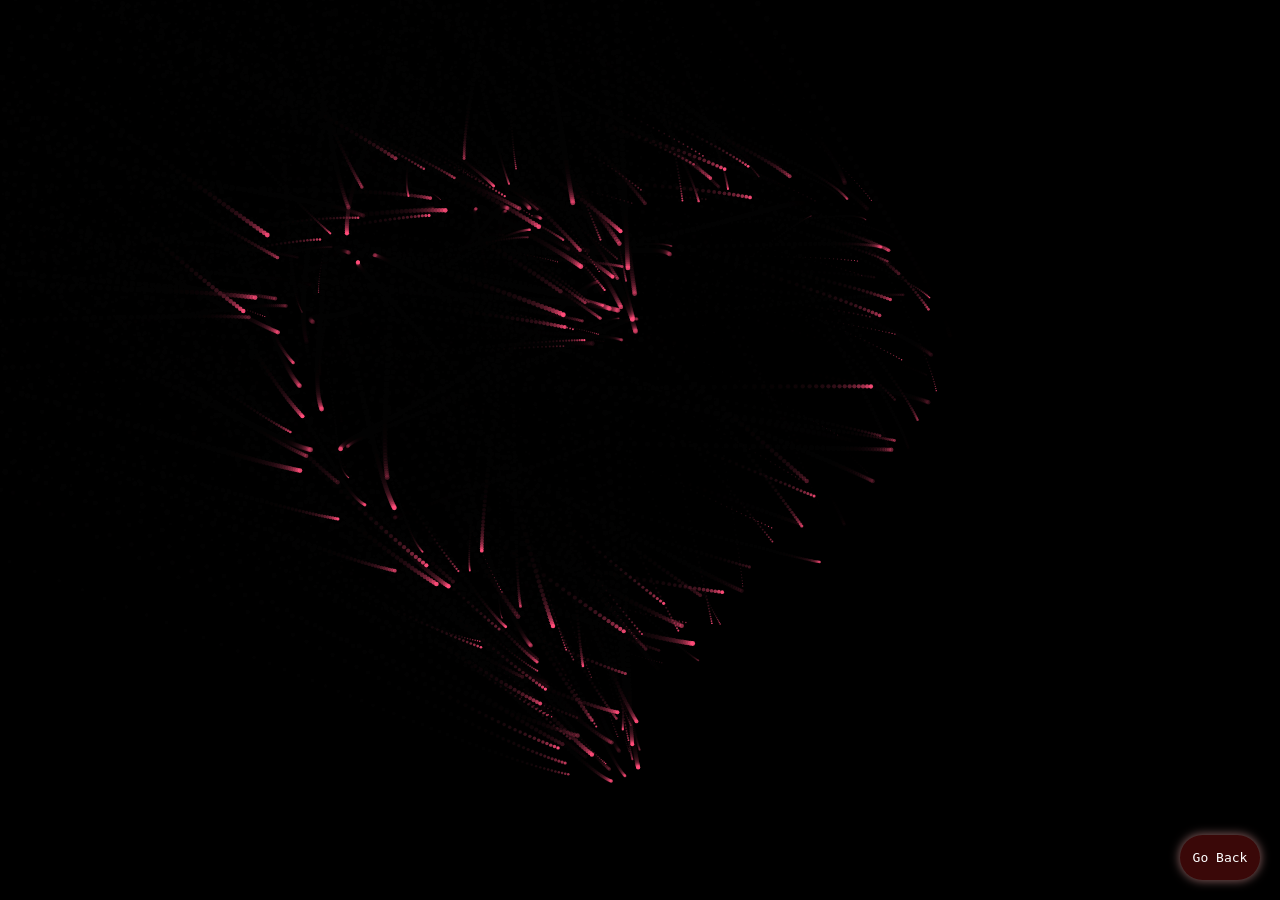
==== animation.html @ d70a6f24 "Update animation.html" ====
<!DOCTYPE html>
<html lang="en">
<head>
  <meta charset="UTF-8">
  <meta name="viewport" content="width=device-width, initial-scale=1.0">
  <title>Animation</title>
  <link rel="stylesheet" href="style.css">
</head>
<body>
  <a href="index.html"> <div class="back">
    Go Back
  </div></a>
  <canvas id="canvas"></canvas>
  <script src="script.js"></script>
  <audio id="audio" src="How Sweet.mp3"  autoplay loop ></audio>
</body>
</html>
---- style.css ----
canvas{
  position : absolute;
  left : 0;
  top : 0;
  width : 100%;
  height : 100%;
  background : #00000033;
}
body{
  background : rgb(46, 23, 23);
  margin : 0;
  padding : 0;
  display : flex;
  justify-content : center;
  align-items : center;
  height : 100vh;
}
.container{
  background : rgb(58, 8, 8);
  box-shadow : 0 0 10px 1px rgb(130, 90, 90);
  width : 200px;
  height : 30px;
  display : flex;
  padding-top : 15px;
  justify-content : center;
  color : white;
  font-family : monospace;
  border-radius : 25px;
}
a{
  color : white;
  text-decoration : none;
}
audio{
  display : none;
}
.back {
  background : rgb(58, 8, 8);
  box-shadow : 0 0 10px 1px rgb(130, 90, 90);
  width : 80px;
  height : 30px;
  display : flex;
  padding-top : 15px;
  justify-content : center;
  color : white;
  font-family : monospace;
  border-radius : 25px;
  position: fixed;
  bottom: 20px;
  right: 20px;
  z-index: 999;
}
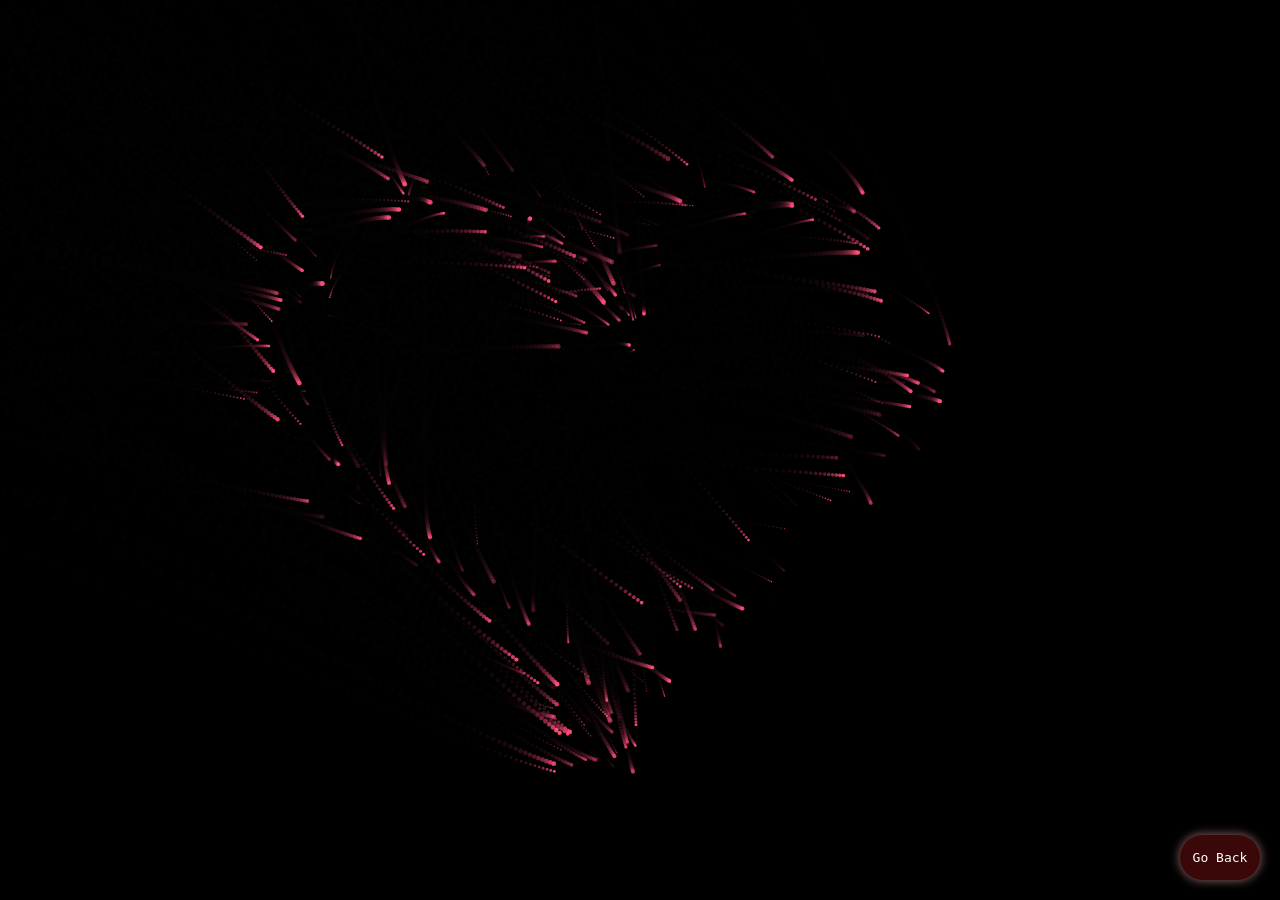
==== commit 5cd7220d: "Update animation.html" ====
--- a/animation.html
+++ b/animation.html
@@ -12,6 +12,6 @@
   </div></a>
   <canvas id="canvas"></canvas>
   <script src="script.js"></script>
-  <audio id="audio" src="How Sweet.mp3"  autoplay loop ></audio>
+  <audio id="audio" src="How Sweet.mp3"  loop ></audio>
 </body>
 </html>
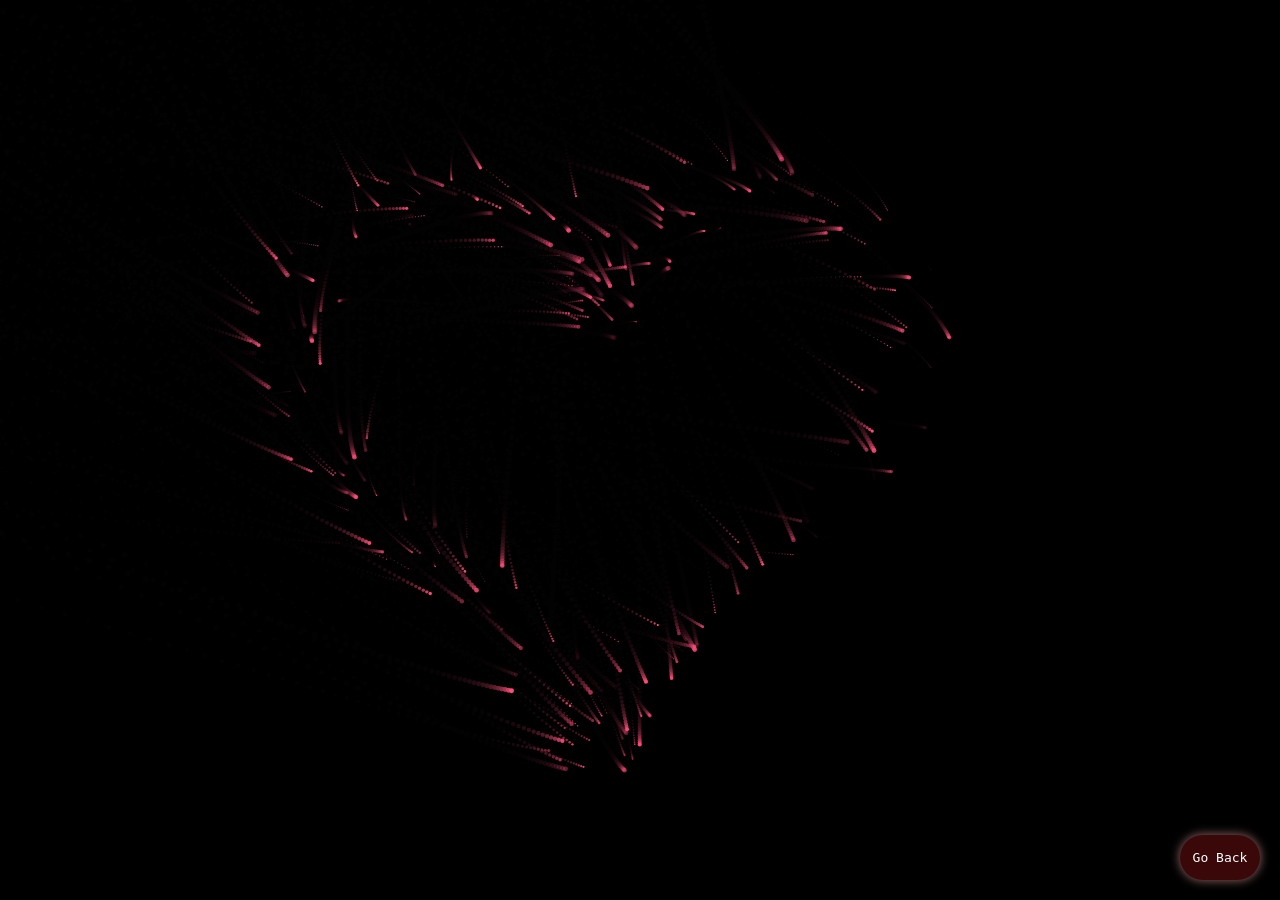
==== commit f27b7ad9: "Update animation.html" ====
--- a/animation.html
+++ b/animation.html
@@ -12,6 +12,6 @@
   </div></a>
   <canvas id="canvas"></canvas>
   <script src="script.js"></script>
-  <audio id="audio" src="How Sweet.mp3"  loop ></audio>
+  <audio id="audio" src="How Sweet.mp3"  autoplay loop ></audio>
 </body>
 </html>
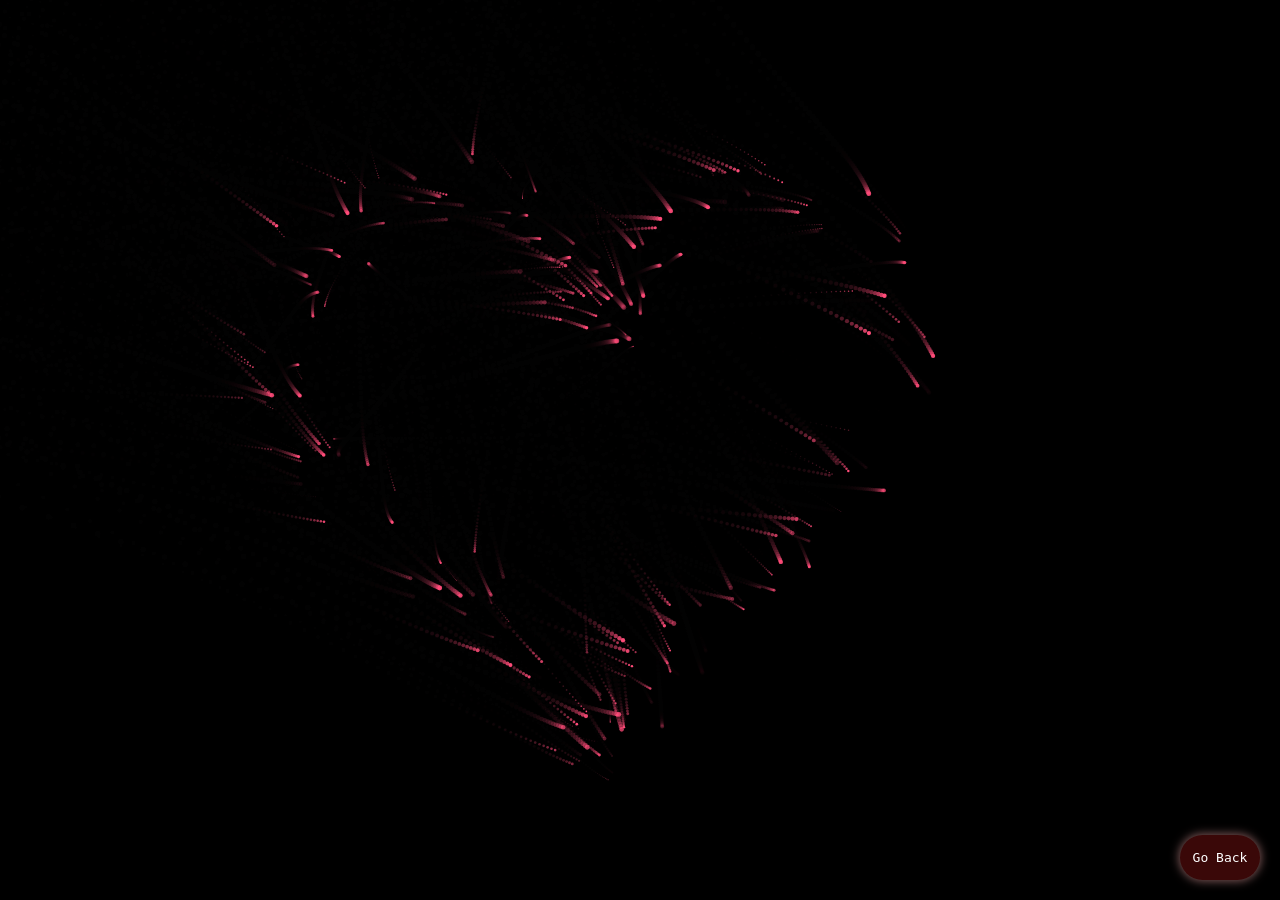
==== commit 7083778e: "Update animation.html" ====
--- a/animation.html
+++ b/animation.html
@@ -12,6 +12,9 @@
   </div></a>
   <canvas id="canvas"></canvas>
   <script src="script.js"></script>
-  <audio id="audio" src="How Sweet.mp3"  autoplay loop ></audio>
+  <audio id="audio" autoplay loop>
+    <source src="How Sweet.mp3" type="audio/mpeg">
+    Your browser does not support the audio element.
+</audio>
 </body>
 </html>
--- a/style.css
+++ b/style.css
@@ -31,7 +31,7 @@
   color : white;
   text-decoration : none;
 }
-audio{
+#audio{
   display : none;
 }
 .back {
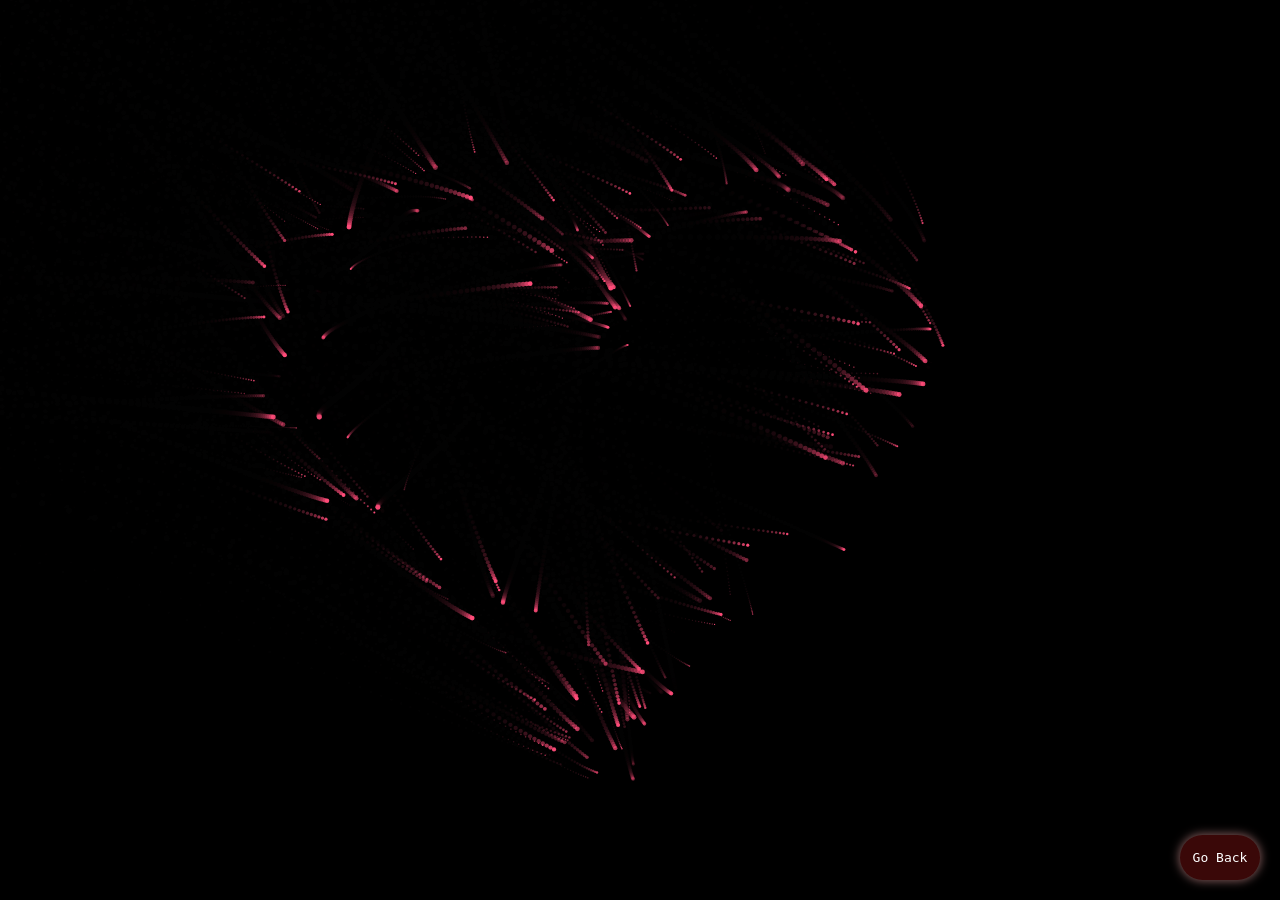
==== commit b228f2b3: "Update animation.html" ====
--- a/animation.html
+++ b/animation.html
@@ -14,7 +14,6 @@
   <script src="script.js"></script>
   <audio id="audio" autoplay loop>
     <source src="How Sweet.mp3" type="audio/mpeg">
-    Your browser does not support the audio element.
 </audio>
 </body>
 </html>
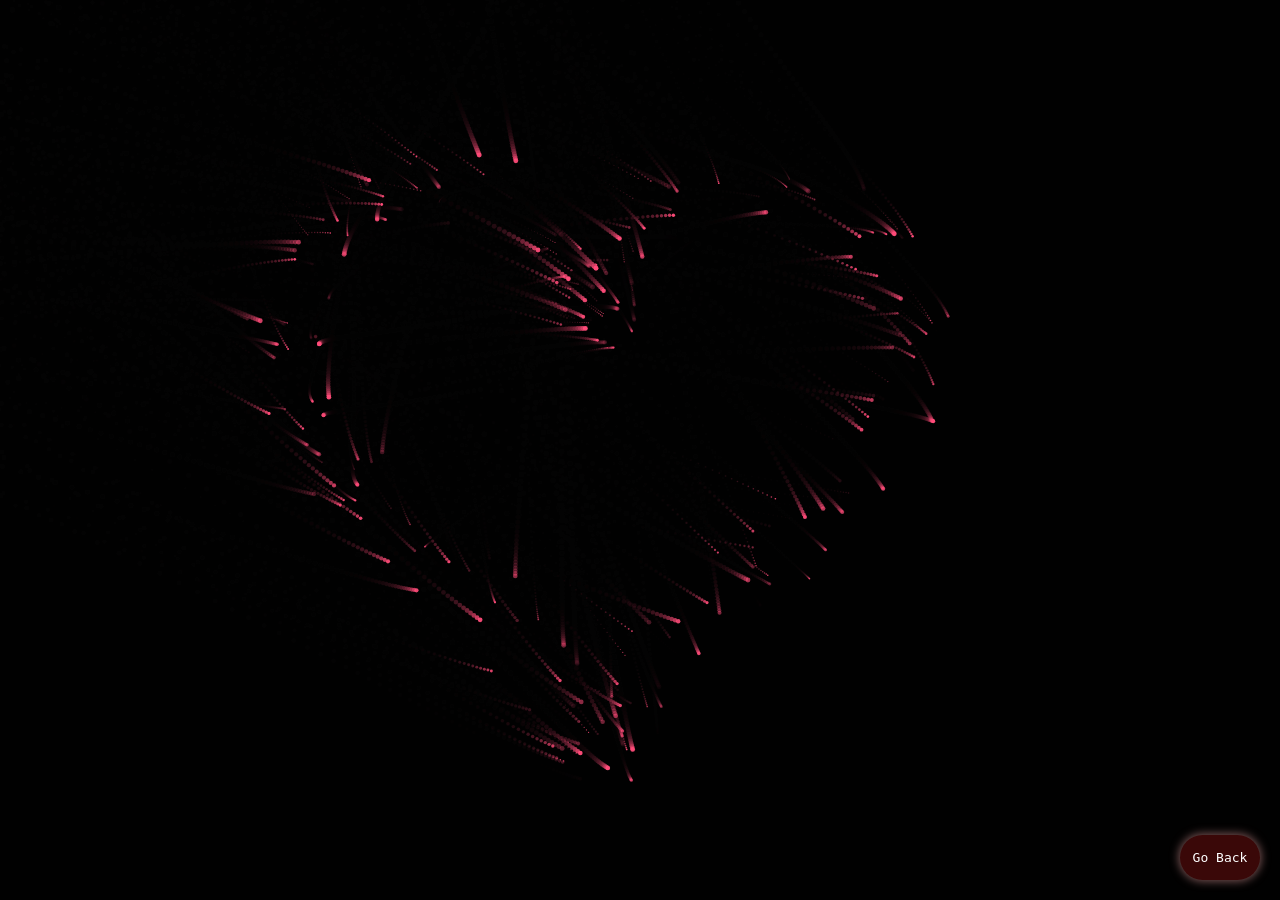
==== commit cbae5439: "update" ====
--- a/animation.html
+++ b/animation.html
@@ -12,8 +12,14 @@
   </div></a>
   <canvas id="canvas"></canvas>
   <script src="script.js"></script>
-  <audio id="audio" autoplay loop>
-    <source src="How Sweet.mp3" type="audio/mpeg">
-</audio>
+  <audio id="audio" src="How Sweet.mp3" loop autoplay></audio>
+ <script>
+    function startExperience() {
+      document.getElementById('audio').play();
+      const overlay = document.getElementById('overlay');
+      overlay.style.opacity = '0';
+      setTimeout(() => overlay.remove(), 600);
+    }
+  </script>
 </body>
 </html>
--- a/style.css
+++ b/style.css
@@ -4,7 +4,7 @@
   top : 0;
   width : 100%;
   height : 100%;
-  background : #00000033;
+  background : pink;
 }
 body{
   background : rgb(46, 23, 23);
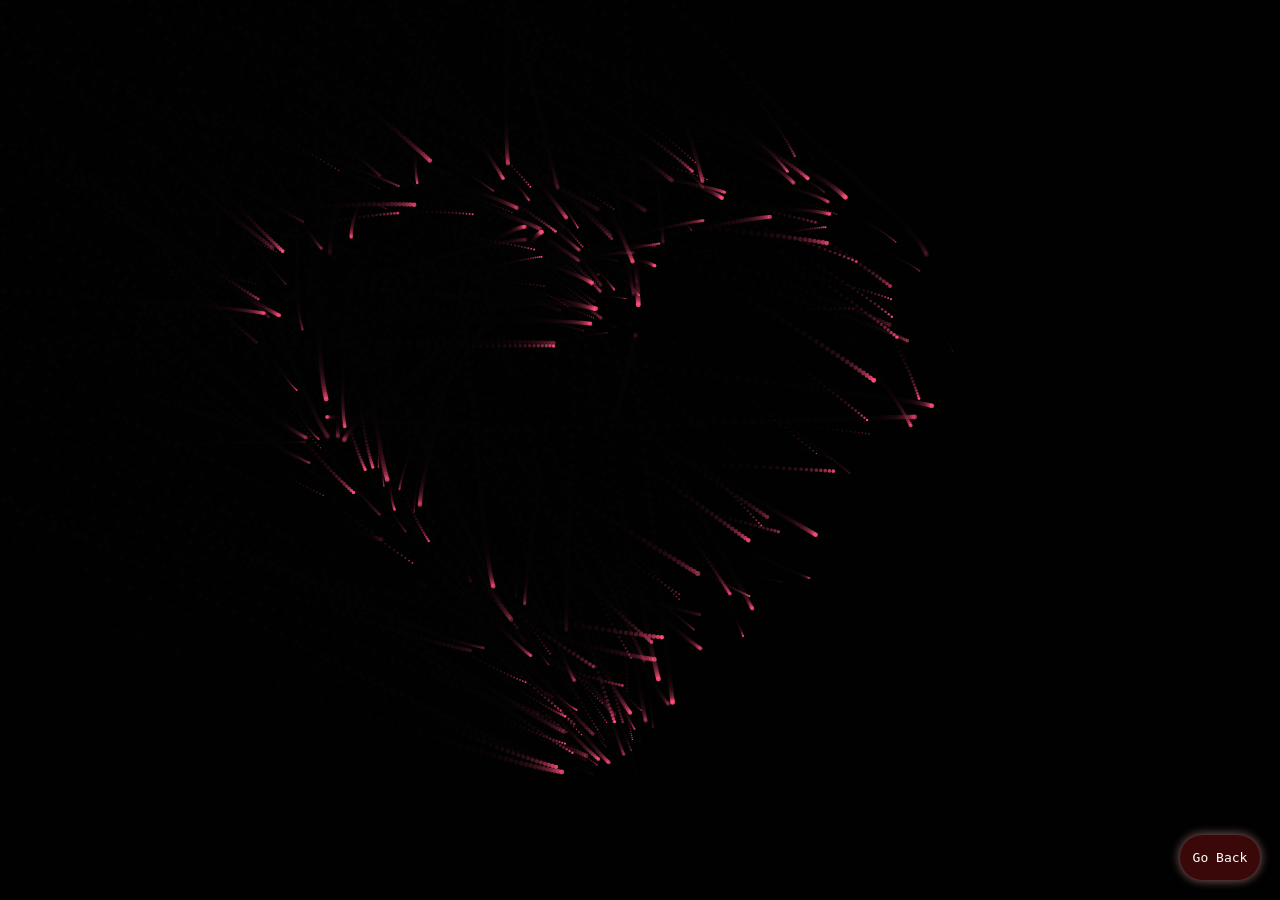
==== commit 4b449534: "Merge branch 'main' of https://github.com/Centellalearnhowtocode/animation" ====
--- a/animation.html
+++ b/animation.html
@@ -13,13 +13,5 @@
   <canvas id="canvas"></canvas>
   <script src="script.js"></script>
   <audio id="audio" src="How Sweet.mp3" loop autoplay></audio>
- <script>
-    function startExperience() {
-      document.getElementById('audio').play();
-      const overlay = document.getElementById('overlay');
-      overlay.style.opacity = '0';
-      setTimeout(() => overlay.remove(), 600);
-    }
-  </script>
 </body>
 </html>
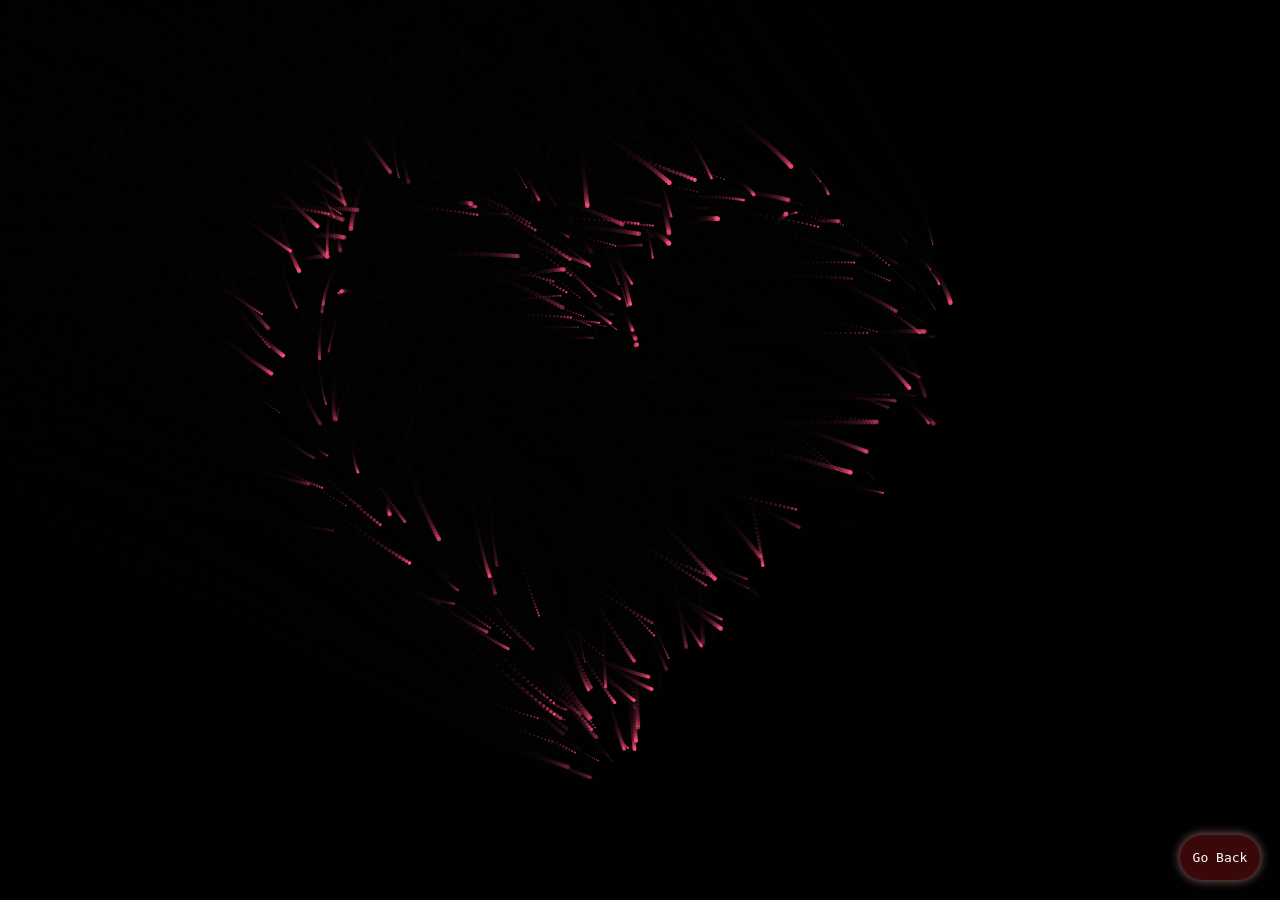
==== commit 0a2f9b38: "update" ====
--- a/animation.html
+++ b/animation.html
@@ -13,5 +13,13 @@
   <canvas id="canvas"></canvas>
   <script src="script.js"></script>
   <audio id="audio" src="How Sweet.mp3" loop autoplay></audio>
+<script>
+    function startExperience() {
+      document.getElementById('audio').play();
+      const overlay = document.getElementById('overlay');
+      overlay.style.opacity = '0';
+      setTimeout(() => overlay.remove(), 600);
+    }
+  </script>
 </body>
 </html>
